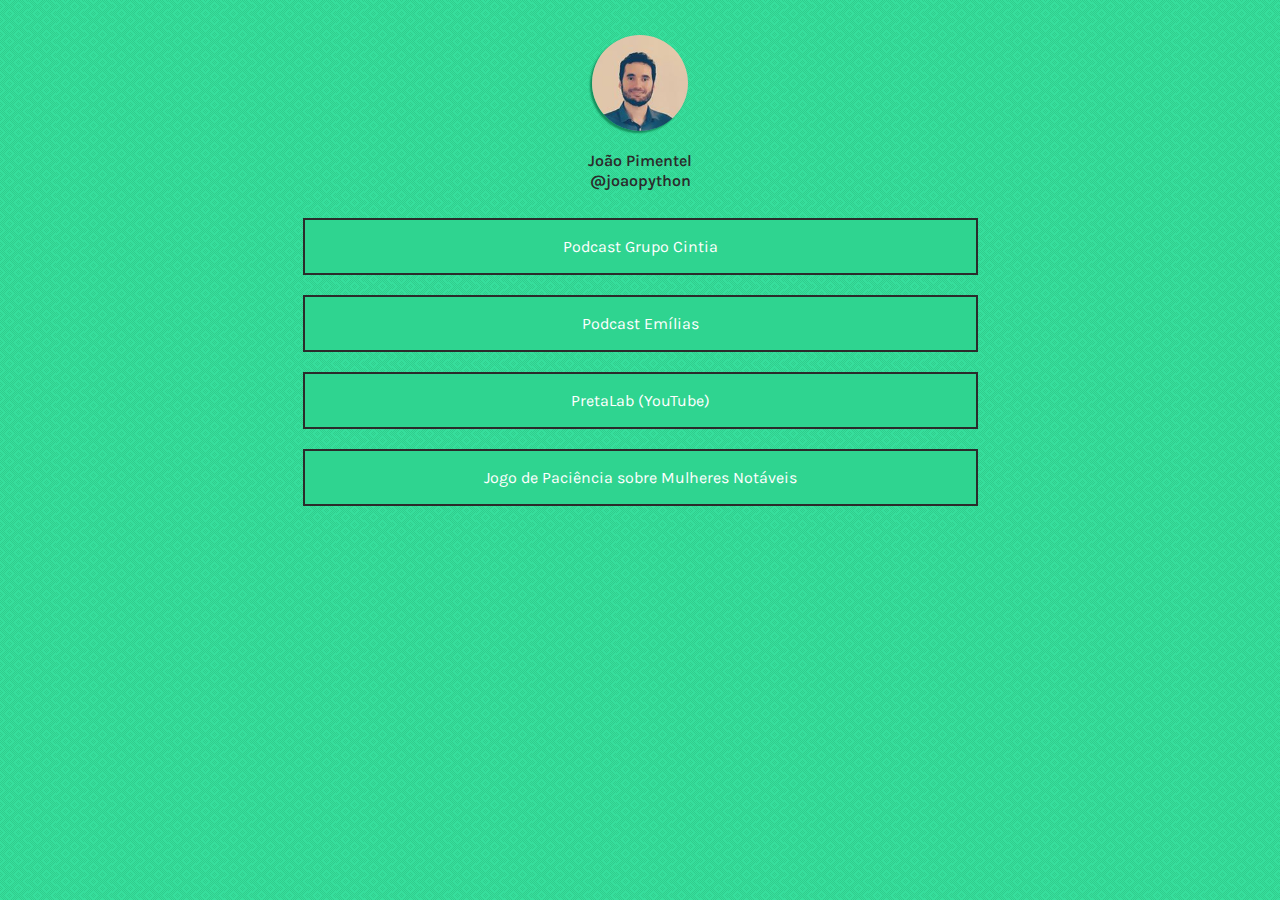
==== mulheres.html @ 26f5bf73 "add sub-page for women in tech" ====
<!DOCTYPE html>

<html>
<head>
    <meta charset="UTF-8">
    <meta name="viewport" content="width=device-width, initial-scale=1">
    <title>João Pimentel @joaopython</title>
    <link rel="stylesheet" href="style.css">
    <link rel="icon" href="favicon.ico" type="image/x-icon"/>
</head>

<body>
    <img id="userPhoto" src="jhcp.jpg" alt="User Photo">
    
    <a href="https://www.cin.ufpe.br/~jhcp/" id="userName">João Pimentel</a>
    <a href="https://www.cin.ufpe.br/~jhcp/" id="userName">@joaopython</a>
    <div id="links">
	<a class="link" href="https://anchor.fm/grupo-cintia" target="_blank">Podcast Grupo Cintia</a>
	<a class="link" href="https://anchor.fm/emilias-podcast" target="_blank">Podcast Emílias</a>
	<a class="link" href="https://www.youtube.com/playlist?list=PLujbbnYdUjTD33rfjlYZc5jG316xz7vDD" target="_blank">PretaLab (YouTube)</a>
	<a class="link" href="https://solitaired.com/solitaire/notable-women-in-tech" target="_blank">Jogo de Paciência sobre Mulheres Notáveis</a>
    </div>
</body>
</html>
---- style.css ----
@import url('https://fonts.googleapis.com/css?family=Karla:400,700&display=swap');

body{
    background-color: white;
    background-image: url("e197ce2e.png");
    font-family: 'Karla', sans-serif;
}

#userPhoto{
    width: 96px;
    height: 96px;
    display: block;
    margin: 35px auto 20px;
    border-radius: 50%;
    /*box-shadow: 5px 5px 10px #138c5a;*/
    box-shadow: -2px 2px 2px #138c5a;
}

#userName{
    color: #2b2b2b;
    font-size: 1rem;
    font-weight: 600;
    line-height: 1.25;
    display: block;
    font-family: 'Karla', sans-serif;
    width: 100%;
    text-align: center;
    text-decoration: none;
}

#links{
    max-width: 675px;
    width: auto;
    display: block;
    margin: 27px auto;
}
.link{
    display: block;
    /*background-color: #39e09b;*/
    background-color: #2fd490;
    color: white;
    font-family: 'Karla', sans-serif;
    text-align: center;
    margin-bottom: 20px;
    padding: 17px;
    text-decoration: none;
    font-size: 1rem;
    transition: all .25s cubic-bezier(.08,.59,.29,.99);
    border: 2px solid #2b2b2b;
}

.link.highlight{
    background-color: #eca334;
}

.link:hover{
    background-color: white;
    color: #2fd490;
}

/*
background: http://bg.siteorigin.com/
color: #39e09b
pattern: Back Pattern
Blend Mode: Darken
*/
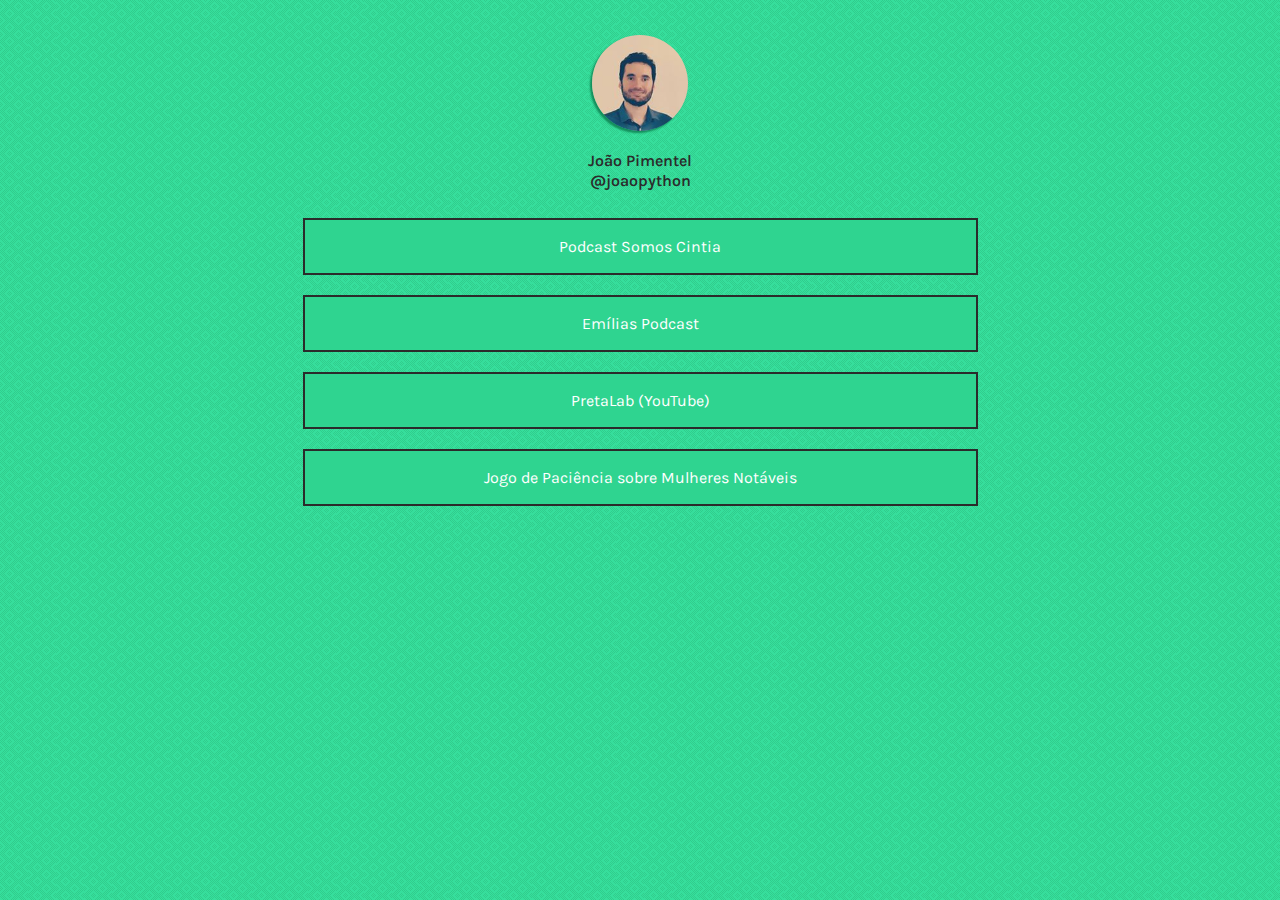
==== commit 83b2edad: "Update mulheres.html" ====
--- a/mulheres.html
+++ b/mulheres.html
@@ -15,8 +15,8 @@
     <a href="https://www.cin.ufpe.br/~jhcp/" id="userName">João Pimentel</a>
     <a href="https://www.cin.ufpe.br/~jhcp/" id="userName">@joaopython</a>
     <div id="links">
-	<a class="link" href="https://anchor.fm/grupo-cintia" target="_blank">Podcast Grupo Cintia</a>
-	<a class="link" href="https://anchor.fm/emilias-podcast" target="_blank">Podcast Emílias</a>
+	<a class="link" href="https://anchor.fm/grupo-cintia" target="_blank">Podcast Somos Cintia</a>
+	<a class="link" href="https://anchor.fm/emilias-podcast" target="_blank">Emílias Podcast</a>
 	<a class="link" href="https://www.youtube.com/playlist?list=PLujbbnYdUjTD33rfjlYZc5jG316xz7vDD" target="_blank">PretaLab (YouTube)</a>
 	<a class="link" href="https://solitaired.com/solitaire/notable-women-in-tech" target="_blank">Jogo de Paciência sobre Mulheres Notáveis</a>
     </div>
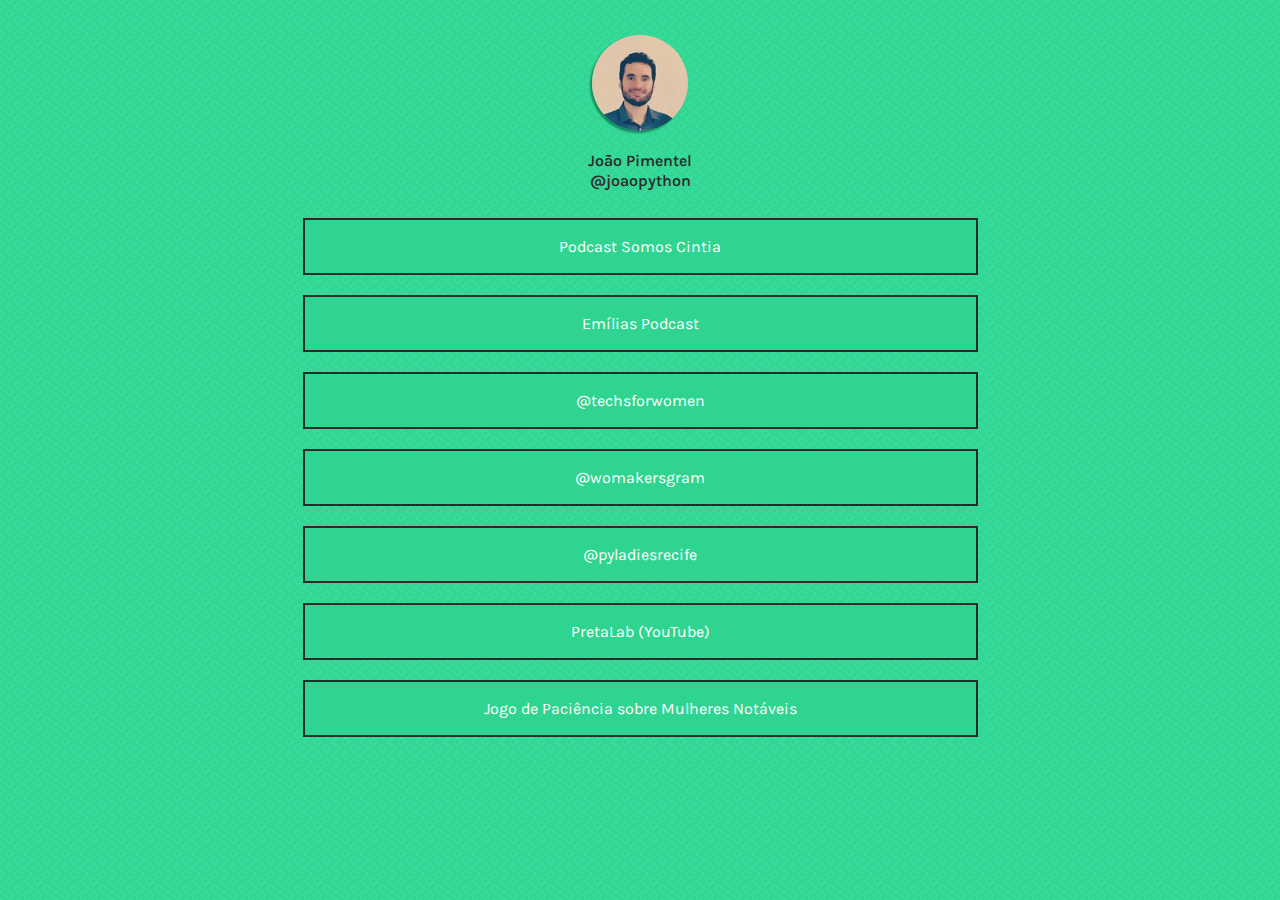
==== commit d973f26e: "Update mulheres.html" ====
--- a/mulheres.html
+++ b/mulheres.html
@@ -17,6 +17,9 @@
     <div id="links">
 	<a class="link" href="https://anchor.fm/grupo-cintia" target="_blank">Podcast Somos Cintia</a>
 	<a class="link" href="https://anchor.fm/emilias-podcast" target="_blank">Emílias Podcast</a>
+	<a class="link" href="https://www.instagram.com/techsforwomen/" target="_blank">@techsforwomen</a>
+	<a class="link" href="https://www.instagram.com/womakersgram/" target="_blank">@womakersgram</a>
+	<a class="link" href="https://www.instagram.com/pyladiesrecife/" target="_blank">@pyladiesrecife</a>
 	<a class="link" href="https://www.youtube.com/playlist?list=PLujbbnYdUjTD33rfjlYZc5jG316xz7vDD" target="_blank">PretaLab (YouTube)</a>
 	<a class="link" href="https://solitaired.com/solitaire/notable-women-in-tech" target="_blank">Jogo de Paciência sobre Mulheres Notáveis</a>
     </div>
